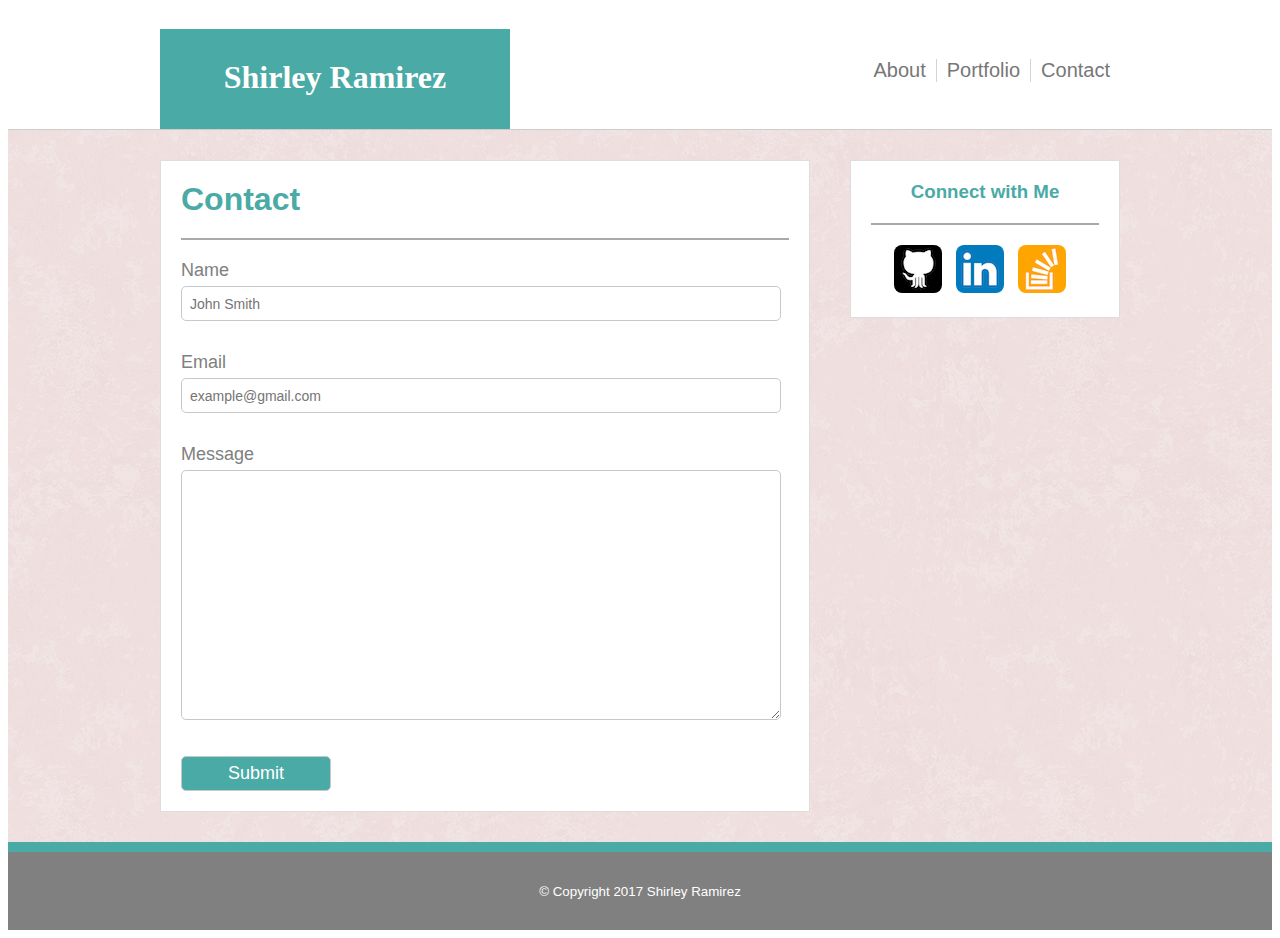
==== contact.html @ 9f4d72a7 "added contact.html, modified index.html and style.css" ====
<!DOCTYPE html>
<html lang="en-us">
<head>
	<meta charset="utf-8">

	<!-- Page Title -->
	<title>Shirley Ramirez Portfolio</title>

	<!-- Linking CSS -->
	<link rel="stylesheet" type="text/css" href="./assets/css/style.css">

</head>
<body>

	<!-- Header Group -->
	<header class="primary-header-group">
		<section class="header-container">
			<h1>Shirley Ramirez</h1>
			<nav class="primary-nav"> 
				<ul>
					<li><a href="index.html">About</a></li><!--
					--><li><a href="portfolio.html">Portfolio</a></li><!--
					--><li><a href="contact.html">Contact</a></li>
				</ul>
			</nav>
		</section>
	</header>

	<!-- Contact Info Section -->
	<div class="main-container">	
		<div class="content-area">
			<section class="contact-info"> 
				<h2>Contact</h2>
				<form class="contact-form"> 
					<label>
						Name<br>
						<input class="input-text" type="text" placeholder="John Smith" required><br>
					</label>
					
					<label>
						Email<br>
						<input class="input-email" type="email" name="email" placeholder="example@gmail.com" required><br>
					</label>
					
					<label>
						Message<br>
						<textarea name="Message"></textarea><br>
					</label>

					<input class="button-default" type="submit" name="Submit">	
				
				</form>

			</section>

			 <!--Online Profile-->
			
			<aside class="online-profile">
				<h3>Connect with Me</h3>

				<!--Link with Github -->		
				<a href="https://github.com/shirleymramirez"><img src="./assets/images/github_icon.png" alt="Github Icon"></a>
				<!--Link with linkedin -->
				<a href="https://www.linkedin.com/in/shirley-ramirez-25b157133/"><img src="./assets/images/linkedln_icon.png" alt="linkedin Icon"></a>	
				<!-- Link with StackOverflow -->
				<a href="https://stackoverflow.com/users/8518556/shirley"><img src="./assets/images/stackoverflow_icon.png" alt="stackoverflow Icon"></a>	
			</aside>

		</div>
	</div>
	<!-- Primary Footer -->
	<footer class="primary-footer group">
		<small>&copy; Copyright 2017 Shirley Ramirez</small>
	</footer>
</body>
</html>
---- assets/css/style.css ----
* {
  box-sizing: border-box;
}

/*
  ========================================
  Custom styles
  ========================================
*/

body {
	color: #777777;
	font-family: 'Arial', 'Helvetica Neue', Helvetica, sans-serif;
	background-color: #ffffff;
}	


/*
  ========================================
  header styles
  ========================================
*/

header {
	font-family: 'Georgia', Times, Times New Roman, serif;
	width: 100%;
	text-align: center;
	border-bottom: 1px solid #cccccc;
}

.header-container {
	width: 960px;
	display: inline-flex;
}

h1 {
	background-color: #4aaaa5;
	color: #ffffff;
	width: 350px;
	float: left;
	text-align: center;
	height: 100px;
	padding-top: 30px;
	margin-bottom: 0;
}	

/*
  ========================================
  nav
  ========================================
*/

nav {
	margin-top: 35px;
	float: right;
	margin-left: auto;
}

.primary-nav li {
	display: inline-block;
	padding: 0 10px;
	vertical-align: top;
}

li:not(:last-child) {
    border-right: 1px solid lightgray;
}

.primary-nav a {
	color: #777777;
	font-size: 20px;
	font-family:'Arial', 'Helvetica Neue', Helvetica, sans-serif;
	text-decoration: none;
}

/*
  ========================================
  Main Container 
  ========================================
*/

.main-container {
	background-image: url("../../assets/images/background_pink_rice.png");
	width: 100%;
	text-align: center;
	display: inline-block;
}

/*
  ========================================
  Main Content Area
  ========================================
*/

.content-area {
	clear: both;
	width: 960px;
	margin: 30px 0;
	display: inline-block;
}

/*
  ========================================
  All About Me and Contact Info Section 
  ========================================
*/

.contact-info,
.all-about-me {
	color: #4aaaa5;
	background-color: #ffffff;
	width: 650px;
	padding: 0 20px;
	border: 1px solid #dddddd;
	display: inline-block;
}

h2 {
	font-size: 2em;
	font-weight: bold;
	text-align: left;
}

/*
  ========================================
  Contact Form
  ========================================
*/


form {
	margin-bottom: 20px;
}

input,
textarea {
	font: 'Arial', 'Helvetica Neue', Helvetica, sans-serif;
	font-size: 14px;
}

.contact-form {
	text-align: left;
}

.contact-form label {
	color: gray;
  	cursor: pointer;
  	font-weight: 400px;
  	font-size: 18px;
}

.contact-form input,
.contact-form textarea {
 	border: 1px solid #c6c9cc;
 	border-radius: 5px;
 	display: block;
 	margin: 5px 0 27px 0;
	padding: 5px 8px;  	
	margin-bottom: 10px;
}

.input-text,
.input-email {
	width: 600px;
}

.contact-form input {
	height: 35px;
}

.contact-form textarea {
	height: 250px;
	width: 600px;
}

/*
  ========================================
  Buttons
  ========================================
*/

.button-default {
	width: 150px;
}

.button-default {
	color: white;
	font-size: 18px;
	padding-bottom: 5px;
	background-color: #4aaaa5;
	display: inline-block;
}


/*
  ========================================
  Image link
  ========================================
*/

#about-me-image {
	width: 200px;
	height: 200px;
	float: left;
	margin-right: 20px;
}

/*
  ========================================
  Online Profile 
  ========================================
*/

.online-profile {
	float: right;
	width: 270px;
	padding: 0 20px;
	background-color: #ffffff;
	margin-left: 40px;
	border: 1px solid #dddddd;
}

h3 {
	color: #4aaaa5;
	text-align: center;
}

.online-profile img {
	margin-bottom: 20px;
	margin-right: 10px;
}
/*
  ========================================
  Typography 
  ========================================
*/

h2,
h3 {
	margin: 20px 0;
	padding-bottom: 20px;
	border-bottom: 2px solid darkgray;
}

p {
	text-align: justify;
}

/*
  ========================================
 	Hover Nav/links
  ========================================
*/
a:hover {
  color: #4aaaa5;
}

/*
  ========================================
 	Image tag style
  ========================================
*/

img {
	border-radius: 8px;
}
/*
  ========================================
 Footer
  ========================================
*/

footer {
	clear: both;
	text-align: center;
  	padding: 30px 0;
  	background-color: gray;
  	color: white;
  	border-top: 10px solid #4aaaa5;
}
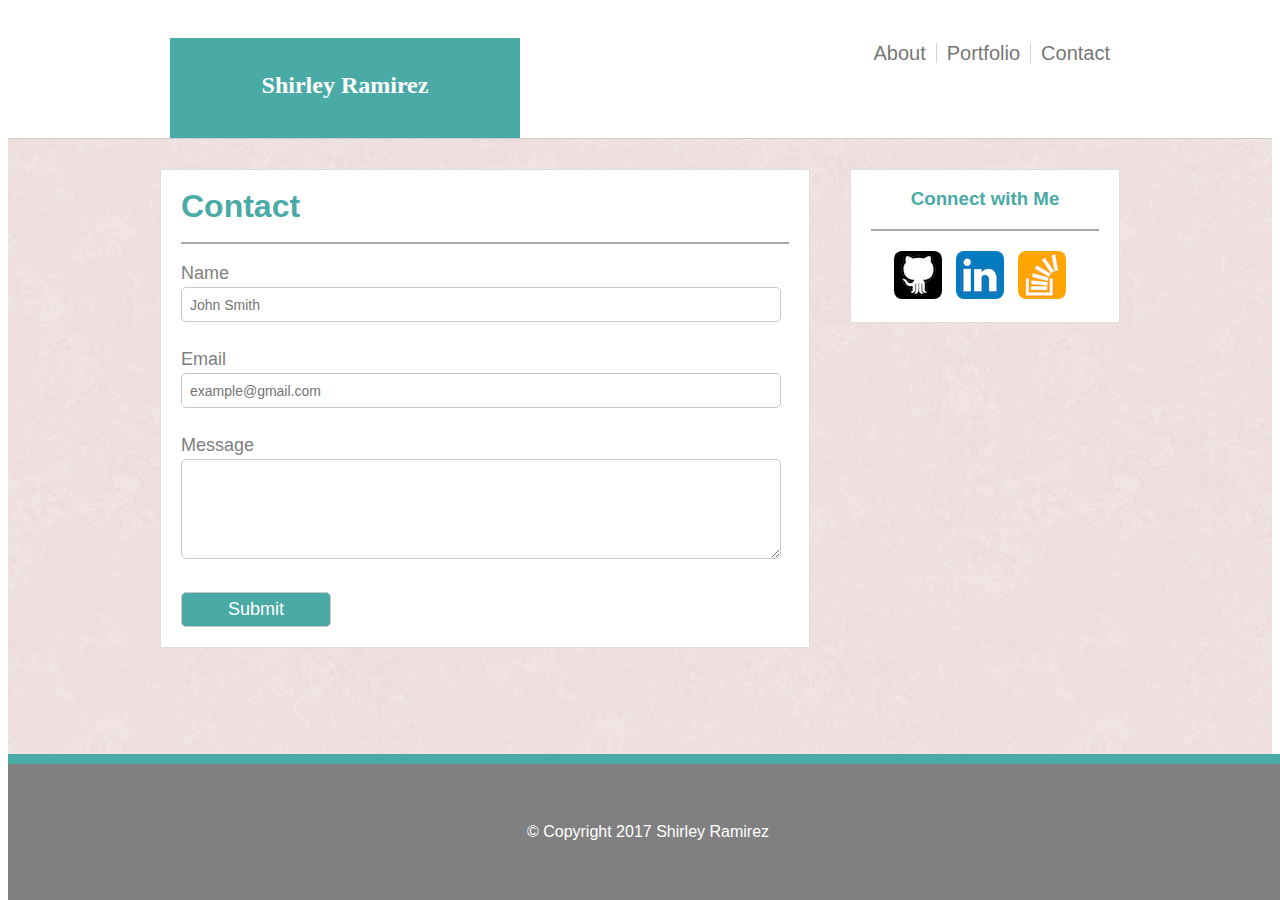
==== commit f106f46a: "added modified contact.html, portfolio.html, index.html, portfolio.css, contact_style.css, and image" ====
--- a/contact.html
+++ b/contact.html
@@ -5,6 +5,12 @@
 
 	<!-- Page Title -->
 	<title>Shirley Ramirez Portfolio</title>
+
+	<!-- Linking CSS Reset -->
+	<link rel="stylesheet" type="text/css" href="./assets/css/reset.css">
+
+	<!-- Linking CSS -->
+	<link rel="stylesheet" type="text/css" href="./assets/css/contact_style.css">
 
 	<!-- Linking CSS -->
 	<link rel="stylesheet" type="text/css" href="./assets/css/style.css">
--- a/assets/css/contact_style.css
+++ b/assets/css/contact_style.css
@@ -0,0 +1,97 @@
+
+
+/*
+  ========================================
+  All About Me and Contact Info Section 
+  ========================================
+*/
+
+.contact-info {
+	color: #4aaaa5;
+	background-color: #ffffff;
+	width: 650px;
+	padding: 0 20px;
+	border: 1px solid #dddddd;
+	display: inline-block;
+	margin-bottom: 100px;
+}
+
+h2 {
+	font-size: 2em;
+	font-weight: bold;
+	text-align: left;
+}
+
+/*
+  ========================================
+  Contact Form
+  ========================================
+*/
+
+
+form {
+	margin-bottom: 20px;
+}
+
+input,
+textarea {
+	font: 'Arial', 'Helvetica Neue', Helvetica, sans-serif;
+	font-size: 14px;
+}
+
+.contact-form {
+	text-align: left;
+}
+
+.contact-form label {
+	color: gray;
+  	cursor: pointer;
+  	font-weight: 400px;
+  	font-size: 18px;
+}
+
+.contact-form input,
+.contact-form textarea {
+ 	border: 1px solid #c6c9cc;
+ 	border-radius: 5px;
+ 	display: block;
+ 	margin: 5px 0 27px 0;
+	padding: 5px 8px;  	
+	margin-bottom: 10px;
+}
+
+.input-text,
+.input-email {
+	width: 600px;
+}
+
+.contact-form input {
+	height: 35px;
+}
+
+.contact-form textarea {
+	height: 100px;
+	width: 600px;
+}
+
+/*
+  ========================================
+  Buttons
+  ========================================
+*/
+
+.button-default {
+	width: 150px;
+}
+
+.button-default {
+	color: white;
+	font-size: 18px;
+	padding-bottom: 5px;
+	background-color: #4aaaa5;
+	display: inline-block;
+}
+
+
+
+
--- a/assets/css/style.css
+++ b/assets/css/style.css
@@ -12,6 +12,9 @@
 	color: #777777;
 	font-family: 'Arial', 'Helvetica Neue', Helvetica, sans-serif;
 	background-color: #ffffff;
+	margin: 8px;
+	width: auto;
+
 }	
 
 
@@ -40,8 +43,12 @@
 	float: left;
 	text-align: center;
 	height: 100px;
-	padding-top: 30px;
+	padding-top: 35px;
 	margin-bottom: 0;
+	font-size: 24px;
+	margin-left: 10px;
+	margin-top: 30px;
+	font-weight: bold;
 }	
 
 /*
@@ -80,6 +87,7 @@
 */
 
 .main-container {
+	clear: both;
 	background-image: url("../../assets/images/background_pink_rice.png");
 	width: 100%;
 	text-align: center;
@@ -93,7 +101,6 @@
 */
 
 .content-area {
-	clear: both;
 	width: 960px;
 	margin: 30px 0;
 	display: inline-block;
@@ -113,6 +120,7 @@
 	padding: 0 20px;
 	border: 1px solid #dddddd;
 	display: inline-block;
+	margin-bottom: 100px;
 }
 
 h2 {
@@ -169,7 +177,7 @@
 }
 
 .contact-form textarea {
-	height: 250px;
+	height: 100px;
 	width: 600px;
 }
 
@@ -200,7 +208,6 @@
 
 #about-me-image {
 	width: 200px;
-	height: 200px;
 	float: left;
 	margin-right: 20px;
 }
@@ -220,11 +227,6 @@
 	border: 1px solid #dddddd;
 }
 
-h3 {
-	color: #4aaaa5;
-	text-align: center;
-}
-
 .online-profile img {
 	margin-bottom: 20px;
 	margin-right: 10px;
@@ -234,6 +236,15 @@
   Typography 
   ========================================
 */
+
+
+h3 {
+	color: #4aaaa5;
+	text-align: center;
+	font-weight: bold;
+	font-size: 1.17em;
+}
+
 
 h2,
 h3 {
@@ -244,6 +255,7 @@
 
 p {
 	text-align: justify;
+	margin: 20px 0;
 }
 
 /*
@@ -263,7 +275,9 @@
 
 img {
 	border-radius: 8px;
-}
+	display: inline-block;
+}
+
 /*
   ========================================
  Footer
@@ -273,8 +287,13 @@
 footer {
 	clear: both;
 	text-align: center;
-  	padding: 30px 0;
+  	padding: 60px 0;
   	background-color: gray;
   	color: white;
   	border-top: 10px solid #4aaaa5;
-}
+  	position: fixed;
+  	bottom: 0;
+  	width: 100%;
+}
+
+
